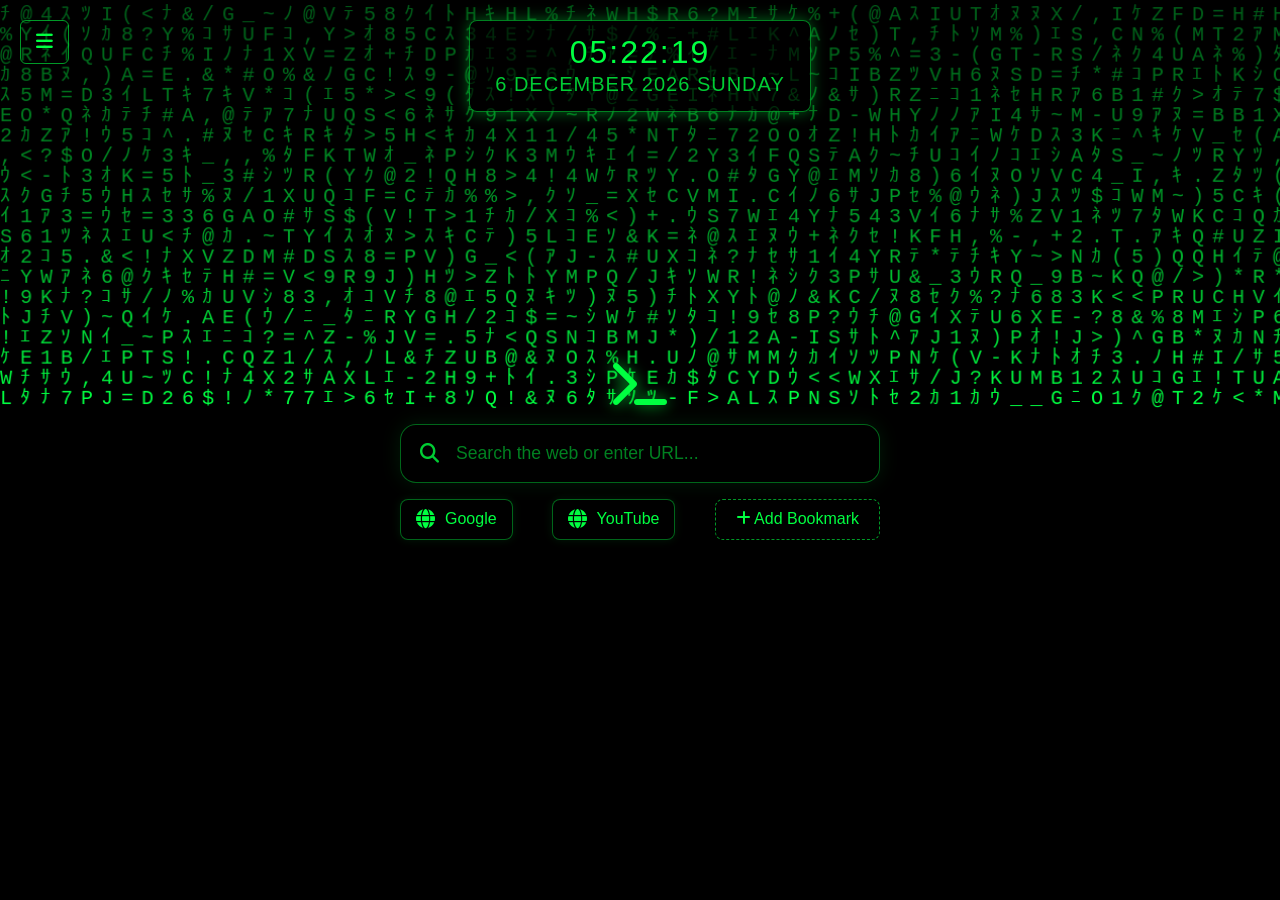
==== matrix_theme/index.html @ de6042d7 "restructured to accomodate more themes" ====
<!DOCTYPE html>
<html lang="en">

<head>
    <meta charset="UTF-8">
    <meta name="viewport" content="width=device-width, initial-scale=1.0">
    <title>New Tab</title>
    <link rel="stylesheet" href="https://cdnjs.cloudflare.com/ajax/libs/font-awesome/6.5.2/css/all.min.css"
        integrity="sha512-SnH5WK+bZxgPHs44uWIX+LLJAJ9/2PkPKZ5QiAj6Ta86w+fsb2TkcmfRyVX3pBnMFcV7oQPJkl9QevSCWr3W6A=="
        crossorigin="anonymous" referrerpolicy="no-referrer" />
    <link rel="stylesheet" href="style.css">
</head>

<body>
    <canvas id="matrixCanvas"></canvas>

    <div class="hamburger-menu">
        <button id="menuToggle" class="menu-toggle">
            <i class="fas fa-bars"></i>
        </button>
        <div class="matrix-controls hidden" id="matrixControls">
            <div class="control-group">
                <label for="colorPicker">Theme:</label>
                <input type="color" id="colorPicker" value="#00FF41">
            </div>
            <div class="control-group">
                <label for="bgColorPicker">Background:</label>
                <input type="color" id="bgColorPicker" value="#000000">
            </div>
            <div class="control-group">
                <label for="timeFormatToggle">Time Format:</label>
                <div class="toggle-container">
                    <input type="checkbox" id="timeFormatToggle">
                    <label class="toggle-switch" for="timeFormatToggle">
                        <span class="toggle-knob"></span>
                    </label>
                </div>
            </div>
            <div class="control-group">
                <label for="secondsToggle">Show Seconds:</label>
                <div class="toggle-container">
                    <input type="checkbox" id="secondsToggle" checked>
                    <label class="toggle-switch" for="secondsToggle">
                        <span class="toggle-knob"></span>
                    </label>
                </div>
            </div>
            <div class="control-group">
                <label for="speedSlider">Speed:</label>
                <input type="range" id="speedSlider" min="1" max="20" value="5">
                <span id="speedValue">5</span>
            </div>
            <div class="control-group">
                <label for="fontSizeSlider">Rain Size:</label>
                <input type="range" id="fontSizeSlider" min="10" max="30" value="16">
                <span id="fontSizeValue">16</span>
            </div>
            <div class="control-group" style="justify-content: center; margin-top: 10px;">
                <button id="resetSettingsBtn" class="add-bookmark-btn"
                    style="width: 100%; border-style: solid; padding: 8px;">Reset to Default</button>
            </div>
        </div>
    </div>

    <div class="center-container">
        <div id="digitalClock" class="digital-clock"></div>
        <div class="brand-title">
            <i class="fas fa-terminal logo-icon"></i>
        </div>
        <div class="search-container">
            <div class="search-bar-wrapper">
                <i class="fas fa-search search-icon"></i>
                <input type="text" id="passwordField" placeholder="Search the web or enter URL..." autocomplete="off">
            </div>
        </div>

        <div class="bookmarks-container" id="bookmarksContainer">
            <!-- Bookmarks injected by JS -->
            <button id="addBookmarkBtn" class="add-bookmark-btn"><i class="fas fa-plus"></i> Add Bookmark</button>
        </div>
    </div>

    <!-- Bookmark Modal -->
    <div class="modal-overlay" id="bookmarkModal">
        <div class="modal-content">
            <h3 id="modalTitle">Add Bookmark</h3>
            <input type="hidden" id="bookmarkId">
            <input type="text" id="bookmarkName" placeholder="Bookmark Name" autocomplete="off">
            <input type="text" id="bookmarkUrl" placeholder="URL (e.g. https://example.com)" autocomplete="off">
            <div class="modal-actions">
                <button class="btn-cancel" id="cancelBookmarkBtn">Cancel</button>
                <button class="btn-save" id="saveBookmarkBtn">Save</button>
            </div>
        </div>
    </div>
</body>
<script src="./script.js"></script>

</html>
---- matrix_theme/style.css ----
:root {
    --theme-color: #00FF41;
    --bg-color: #000000;
    --bg-color-rgb: 0, 0, 0;
    /* Default Matrix green, will be updated by JS */
    --ui-font: 'Segoe UI', Tahoma, Geneva, Verdana, sans-serif;
}

body {
    margin: 0;
    overflow: hidden;
    background-color: var(--bg-color);
    font-family: 'Courier New', Courier, monospace;
    color: #fff;
    display: flex;
    justify-content: center;
    align-items: center;
    min-height: 100vh;
}

canvas {
    display: block;
    position: fixed;
    top: 0;
    left: 0;
    z-index: -1;
    width: 101vw;
    /* Behind everything */
}

/* Hamburger Menu Styles */
.hamburger-menu {
    position: fixed;
    top: 1.25rem;
    left: 1.25rem;
    z-index: 101;
    /* Ensure it's above the controls when visible */
    display: flex;
    flex-direction: column;
    align-items: flex-start;
    /* Align the button to the start */
}

.menu-toggle {
    background-color: transparent;
    border: 1px solid rgba(var(--theme-color-rgb), 0.6);
    color: var(--theme-color);
    padding: 10px 15px;
    border-radius: 6px;
    cursor: pointer;
    font-size: 1.2em;
    transition: background-color 0.3s ease, color 0.3s ease, box-shadow 0.3s ease;
}

.menu-toggle:hover {
    background-color: var(--bg-color);
    color: var(--theme-color);
    box-shadow: 0 0 10px rgba(var(--theme-color-rgb), 0.7);
}

.menu-toggle:active {
    transform: translateY(1px);
}

.matrix-controls {
    background-color: rgba(var(--bg-color-rgb), 0.85);
    padding: 15px;
    border-radius: 8px;
    margin-top: 10px;
    /* Space between button and controls */
    border: 1px solid rgba(var(--theme-color-rgb), 0.3);
    box-shadow: 0 0 15px rgba(var(--theme-color-rgb), 0.2);
    display: flex;
    flex-direction: column;
    gap: 12px;
    width: fit-content;
    /* Adjust width to content */
}

.matrix-controls.hidden {
    display: none !important;
}

.control-group {
    display: flex;
    align-items: center;
    gap: 10px;
    font-family: var(--ui-font);
    font-size: 0.9em;
    color: var(--theme-color);
}

.control-group>label {
    min-width: 90px;
    color: var(--theme-color);
}

.control-group input[type="range"] {
    flex-grow: 1;
    accent-color: var(--theme-color);
    /* Styles the slider thumb and track */
}

.control-group input[type="color"] {
    width: 35px;
    height: 25px;
    border: 1px solid rgba(var(--theme-color-rgb), 0.5);
    border-radius: 4px;
    cursor: pointer;
    background-color: transparent;
}

.control-group input[type="color"]::-webkit-color-swatch-wrapper {
    padding: 0;
}

.control-group input[type="color"]::-webkit-color-swatch {
    border: none;
    border-radius: 3px;
}

/* Toggle Switch Styles */
.toggle-container {
    position: relative;
    width: 40px;
    height: 20px;
}

.toggle-switch {
    position: absolute;
    cursor: pointer;
    top: 0;
    left: 0;
    right: 0;
    bottom: 0;
    background-color: #ccc;
    border-radius: 20px;
    transition: background-color 0.3s;
}

.toggle-switch::before {
    position: absolute;
    content: "";
    height: 16px;
    width: 16px;
    left: 2px;
    bottom: 2px;
    background-color: white;
    border-radius: 50%;
    transition: transform 0.3s;
}

input:checked+.toggle-switch {
    background-color: var(--theme-color);
}

input:checked+.toggle-switch::before {
    transform: translateX(20px);
}

input[type="checkbox"] {
    height: 0;
    width: 0;
    visibility: hidden;
}

.center-container {
    display: flex;
    flex-direction: column;
    align-items: center;
    /*gap: 30px;*/
    gap: 1rem;
    /* Gap between clock and login */
    z-index: 10;
}

.digital-clock {
    font-family: 'Orbitron', sans-serif;
    font-size: 2em;
    color: var(--theme-color);
    background-color: rgba(var(--bg-color-rgb), 0.6);
    padding: 15px 25px;
    border-radius: 8px;
    border: 1px solid rgba(var(--theme-color-rgb), 0.5);
    box-shadow: 0 0 15px rgba(var(--theme-color-rgb), 0.4);
    letter-spacing: 2px;
    /* min-width: 220px;  */
    text-align: center;


    position: absolute;
    top: 1.25rem;
    display: flex;
    flex-direction: column;
    align-items: center;
    gap: 5px;
}

.time-string {
    line-height: 1;
}

.date-string {
    font-size: 0.625em;
    font-family: var(--ui-font);
    font-weight: 300;
    letter-spacing: 1px;
    opacity: 0.8;
    text-transform: uppercase;
}

.search-container {
    display: flex;
    flex-direction: column;
    align-items: center;
    gap: 25px;
    width: 100%;
    min-width: 30rem;
    max-width: 35rem;
    /*max-width: 600px;*/
    font-family: var(--ui-font);
}

.logo-icon {
    font-size: 3em;
    color: var(--theme-color);
    text-shadow: 0 0 15px rgba(var(--theme-color-rgb), 0.8);
}

.brand-title span {
    font-family: 'Orbitron', 'Courier New', Courier, monospace;
    font-size: 2.2em;
    font-weight: 300;
    color: var(--theme-color);
    letter-spacing: 4px;
    text-shadow: 0 0 10px rgba(var(--theme-color-rgb), 0.5);
}

.search-bar-wrapper {
    position: relative;
    width: 100%;
    display: flex;
    align-items: center;
}

.search-icon {
    position: absolute;
    left: 20px;
    color: var(--theme-color);
    font-size: 1.2em;
    opacity: 0.8;
}

#passwordField {
    width: 100%;
    padding: 18px 20px 18px 55px;
    background-color: rgba(var(--bg-color-rgb), 0.85);
    border: 1px solid rgba(var(--theme-color-rgb), 0.4);
    border-radius: 1rem;
    color: var(--theme-color);
    font-size: 1.1em;
    font-family: var(--ui-font);
    box-sizing: border-box;
    transition: all 0.3s ease;
    box-shadow: 0 0 20px rgba(var(--theme-color-rgb), 0.1);
}

#passwordField::placeholder {
    color: var(--theme-color);
    opacity: 0.5;
}

#passwordField:focus {
    outline: none;
    border-color: var(--theme-color);
    box-shadow: 0 0 25px rgba(var(--theme-color-rgb), 0.4);
    background-color: rgba(var(--bg-color-rgb), 0.95);
}

.top-right-controls {
    position: fixed;
    top: 20px;
    right: 20px;
    z-index: 100;
    display: flex;
    gap: 10px;
}

.top-right-controls button {
    background-color: transparent;
    border: 1px solid rgba(var(--theme-color-rgb), 0.6);
    color: var(--theme-color);
    padding: 10px 15px;
    border-radius: 6px;
    cursor: pointer;
    font-family: var(--ui-font);
    font-size: 0.9em;
    transition: background-color 0.3s ease, color 0.3s ease, box-shadow 0.3s ease;
}

.top-right-controls button i {
    margin-right: 8px;
}

.top-right-controls button:hover {
    background-color: var(--theme-color);
    color: #000;
    /* Black text on theme color background */
    box-shadow: 0 0 10px rgba(var(--theme-color-rgb), 0.7);
}

.top-right-controls button:active {
    transform: translateY(1px);
}

/* Bookmarks Styles */
.bookmarks-container {
    display: flex;
    flex-wrap: wrap;
    gap: 15px;
    width: 100%;
    min-width: 30rem;
    max-width: 35rem;
    justify-content: space-between;
    /* margin-top: 10px; */
    z-index: 10;
}

.bookmark-item {
    background-color: rgba(var(--bg-color-rgb), 0.8);
    border: 1px solid rgba(var(--theme-color-rgb), 0.4);
    padding: 10px 15px;
    border-radius: 8px;
    display: flex;
    align-items: center;
    gap: 10px;
    color: var(--theme-color);
    text-decoration: none;
    transition: all 0.3s ease;
    font-family: var(--ui-font);
    position: relative;
    box-shadow: 0 0 10px rgba(var(--theme-color-rgb), 0.1);
}

.bookmark-item:hover {
    background-color: var(--theme-color);
    color: #000;
    box-shadow: 0 0 15px rgba(var(--theme-color-rgb), 0.5);
}

.bookmark-item i.favicon {
    font-size: 1.2em;
}

.bookmark-item:hover .bookmark-actions {
    display: flex;
}

.bookmark-actions {
    display: none;
    position: absolute;
    top: -10px;
    right: -10px;
    gap: 5px;
}

.bookmark-actions button {
    background-color: #000;
    color: var(--theme-color);
    border: 1px solid var(--theme-color);
    border-radius: 50%;
    width: 24px;
    height: 24px;
    font-size: 10px;
    cursor: pointer;
    display: flex;
    justify-content: center;
    align-items: center;
    transition: all 0.2s;
    padding: 0;
}

.bookmark-actions button:hover {
    background-color: var(--theme-color);
    color: #000;
}

.add-bookmark-btn {
    background-color: transparent;
    border: 1px dashed rgba(var(--theme-color-rgb), 0.6);
    color: var(--theme-color);
    padding: 10px 20px;
    border-radius: 8px;
    cursor: pointer;
    font-family: var(--ui-font);
    font-size: 1em;
    transition: all 0.3s ease;
}

.add-bookmark-btn:hover {
    background-color: rgba(var(--theme-color-rgb), 0.1);
    border-style: solid;
    box-shadow: 0 0 10px rgba(var(--theme-color-rgb), 0.3);
}

/* Modal styles */
.modal-overlay {
    position: fixed;
    top: 0;
    left: 0;
    width: 100vw;
    height: 100vh;
    background-color: rgba(var(--bg-color-rgb), 0.8);
    display: none;
    justify-content: center;
    align-items: center;
    z-index: 1000;
    opacity: 0;
    transition: opacity 0.3s ease;
}

.modal-overlay.active {
    display: flex;
    opacity: 1;
}

.modal-content {
    background-color: rgba(var(--bg-color-rgb), 0.95);
    padding: 30px;
    border-radius: 12px;
    border: 1px solid var(--theme-color);
    box-shadow: 0 0 30px rgba(var(--theme-color-rgb), 0.4);
    display: flex;
    flex-direction: column;
    gap: 15px;
    width: 300px;
    font-family: var(--ui-font);
    transform: translateY(-20px);
    transition: transform 0.3s ease;
}

.modal-overlay.active .modal-content {
    transform: translateY(0);
}

.modal-content h3 {
    color: var(--theme-color);
    margin: 0 0 10px 0;
    text-align: center;
    font-weight: 400;
}

.modal-content input {
    width: 100%;
    padding: 12px 15px;
    background-color: rgba(var(--bg-color-rgb), 0.5);
    border: 1px solid rgba(var(--theme-color-rgb), 0.5);
    border-radius: 6px;
    color: var(--theme-color);
    font-family: var(--ui-font);
    box-sizing: border-box;
    transition: border-color 0.3s ease, box-shadow 0.3s ease;
}

.modal-content input:focus {
    outline: none;
    border-color: var(--theme-color);
    box-shadow: 0 0 10px rgba(var(--theme-color-rgb), 0.6);
}

.modal-actions {
    display: flex;
    justify-content: space-between;
    margin-top: 15px;
}

.modal-actions button {
    padding: 10px 20px;
    border-radius: 6px;
    cursor: pointer;
    font-family: var(--ui-font);
    font-weight: bold;
    transition: all 0.3s;
}

.btn-save {
    background-color: var(--theme-color);
    color: #000;
    border: 1px solid var(--theme-color);
}

.btn-cancel {
    background-color: transparent;
    color: var(--theme-color);
    border: 1px solid rgba(var(--theme-color-rgb), 0.6);
}

.btn-save:hover {
    box-shadow: 0 0 15px rgba(var(--theme-color-rgb), 0.8);
    background-color: #fff;
}

.btn-cancel:hover {
    background-color: rgba(var(--theme-color-rgb), 0.2);
}
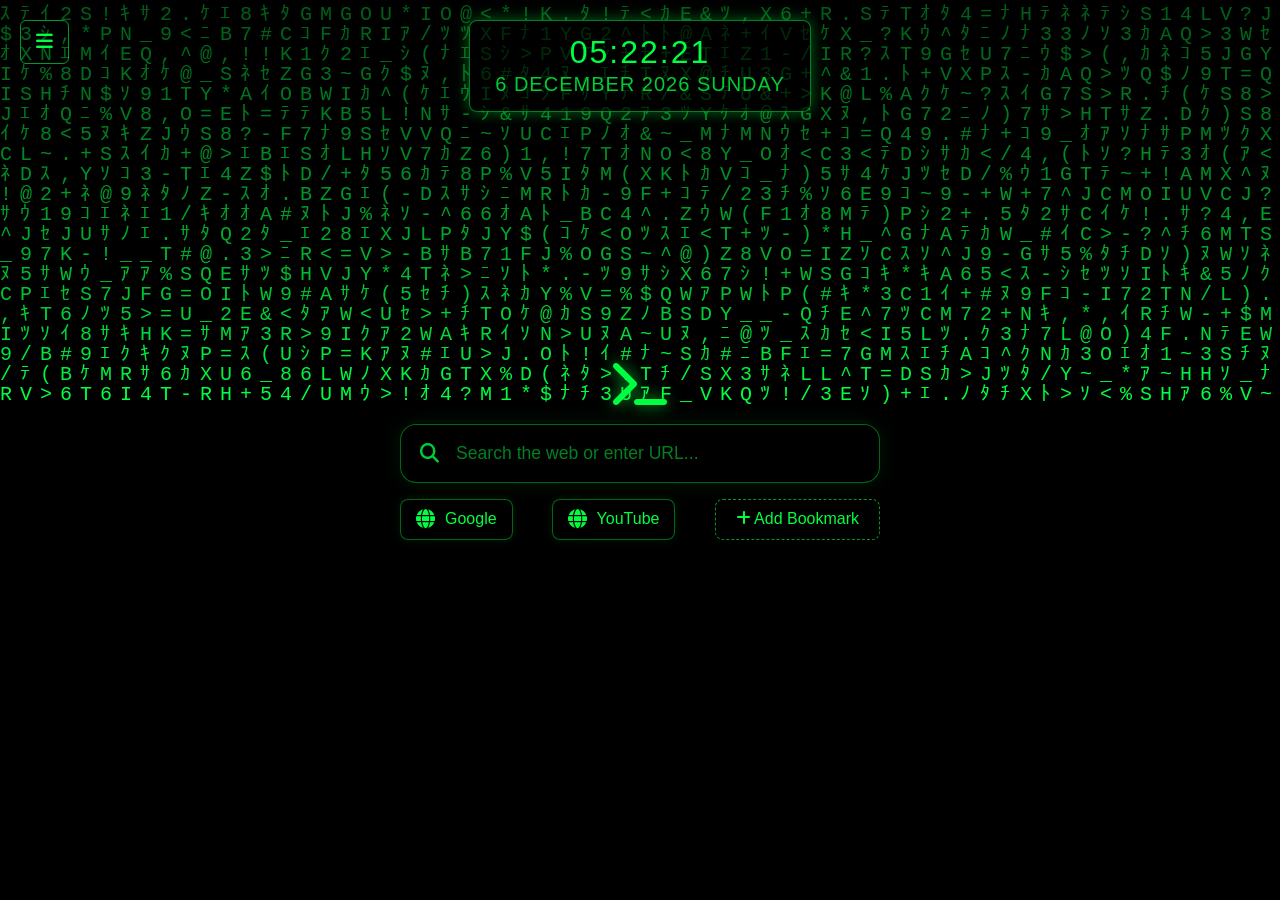
==== commit 08fcb52f: "font size slider range change" ====
--- a/matrix_theme/index.html
+++ b/matrix_theme/index.html
@@ -52,7 +52,7 @@
             </div>
             <div class="control-group">
                 <label for="fontSizeSlider">Rain Size:</label>
-                <input type="range" id="fontSizeSlider" min="10" max="30" value="16">
+                <input type="range" id="fontSizeSlider" min="20" max="40" value="16">
                 <span id="fontSizeValue">16</span>
             </div>
             <div class="control-group" style="justify-content: center; margin-top: 10px;">
@@ -96,4 +96,4 @@
 </body>
 <script src="./script.js"></script>
 
-</html>+</html>
--- a/matrix_theme/style.css
+++ b/matrix_theme/style.css
@@ -24,7 +24,7 @@
     top: 0;
     left: 0;
     z-index: -1;
-    width: 101vw;
+    width: 100vw;
     /* Behind everything */
 }
 
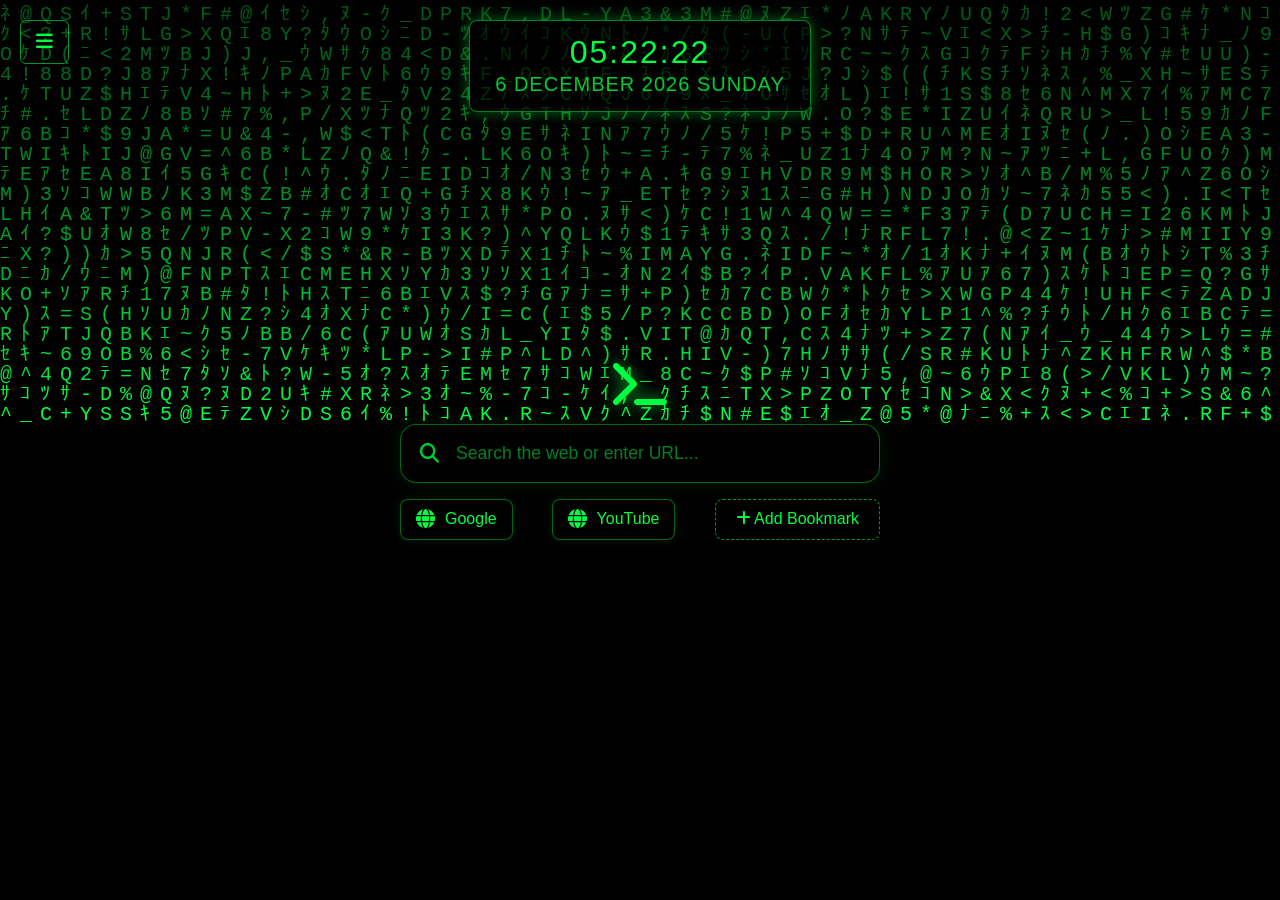
==== commit b9dc49b2: "added some frontend group for bookmark" ====
--- a/matrix_theme/index.html
+++ b/matrix_theme/index.html
@@ -87,6 +87,31 @@
             <input type="hidden" id="bookmarkId">
             <input type="text" id="bookmarkName" placeholder="Bookmark Name" autocomplete="off">
             <input type="text" id="bookmarkUrl" placeholder="URL (e.g. https://example.com)" autocomplete="off">
+            <div id="modalgroupout">
+                <div id="modalgroup">
+                    <input type="text" id="groupName" placeholder="Group Name (Leave empty for no group) " autocomplete="off">
+                    <button class="btn-group" id="groupBookmarkBtn"><i class="fa fa-chevron-down" aria-hidden="true"></i></button>
+                </div>
+                <ul id="modalselect">
+                    <li data-value="None">Volvo</li>
+                    <li data-value="saab">Saab</li>
+                    <li data-value="mercedes">Falana Dhimaka</li>
+                    <li data-value="audi">Audi</li>
+                    <li data-value="audi">Audi</li>
+                    <li data-value="audi">Audi</li>
+                    <li data-value="audi">Audi</li>
+                    <li data-value="audi">Audi</li>
+                    <li data-value="audi">Audi</li>
+                    <li data-value="audi">Audi</li>
+                    <li data-value="audi">Audi</li>
+                    <li data-value="audi">Audi</li>
+                    <li data-value="audi">Audi</li>
+                    <li data-value="audi">Audi</li>
+                    <li data-value="audi">Audi</li>
+                    <li data-value="audi">Audi</li>
+                    <li data-value="audi">Audi</li>
+                </ul>
+            </div>
             <div class="modal-actions">
                 <button class="btn-cancel" id="cancelBookmarkBtn">Cancel</button>
                 <button class="btn-save" id="saveBookmarkBtn">Save</button>
--- a/matrix_theme/style.css
+++ b/matrix_theme/style.css
@@ -426,14 +426,14 @@
 
 .modal-content {
     background-color: rgba(var(--bg-color-rgb), 0.95);
-    padding: 30px;
-    border-radius: 12px;
+    padding: 2rem;
+    border-radius: 0.75rem;
     border: 1px solid var(--theme-color);
-    box-shadow: 0 0 30px rgba(var(--theme-color-rgb), 0.4);
+    box-shadow: 0 0 2rem rgba(var(--theme-color-rgb), 0.4);
     display: flex;
     flex-direction: column;
-    gap: 15px;
-    width: 300px;
+    gap: 1rem;
+    width: 20rem;
     font-family: var(--ui-font);
     transform: translateY(-20px);
     transition: transform 0.3s ease;
@@ -503,3 +503,67 @@
 .btn-cancel:hover {
     background-color: rgba(var(--theme-color-rgb), 0.2);
 }
+
+#modalgroup{
+    display: flex;
+    gap: 0.25rem;
+}
+
+#groupBookmarkBtn{
+    background: none;
+    border: none;
+}
+
+#groupBookmarkBtn>i{
+    color: var(--theme-color);
+}
+
+#modalselect{
+    display: none;
+    background-color: var(--bg-color);
+    border-radius: 6px;
+    border: 1px solid rgba(var(--theme-color-rgb), 0.5);
+    color: var(--theme-color);
+    padding: 12px 15px;
+    box-sizing: border-box;
+    text-decoration: none;
+    list-style: none;
+    width: 100%;
+    transition: all 0.3s ease;
+    min-height: auto;
+    max-height: 15rem;
+    overflow-y: scroll;
+    overflow-x: hidden;
+}
+
+#modalselect.modalgroupactive{
+    display: block;
+    transition: all 0.3s ease;
+}
+
+#modalselect>li{
+    padding: 0.5rem 0;
+    word-wrap: break-word;
+    position: relative;
+    cursor: pointer;
+}
+
+#modalselect>li::after{
+    position: absolute;
+    content: '';
+    width: 100%;
+    bottom: 0;
+    left: 0;
+    height: 1px;
+    background-color: var(--theme-color);
+    opacity: 0.5;
+}
+
+#modalselect>li:last-child::after{
+    width: 0%;
+}
+
+#modalselect>li:hover{
+    font-size: 1.125rem;
+    transition: all 0.3s ease;
+}
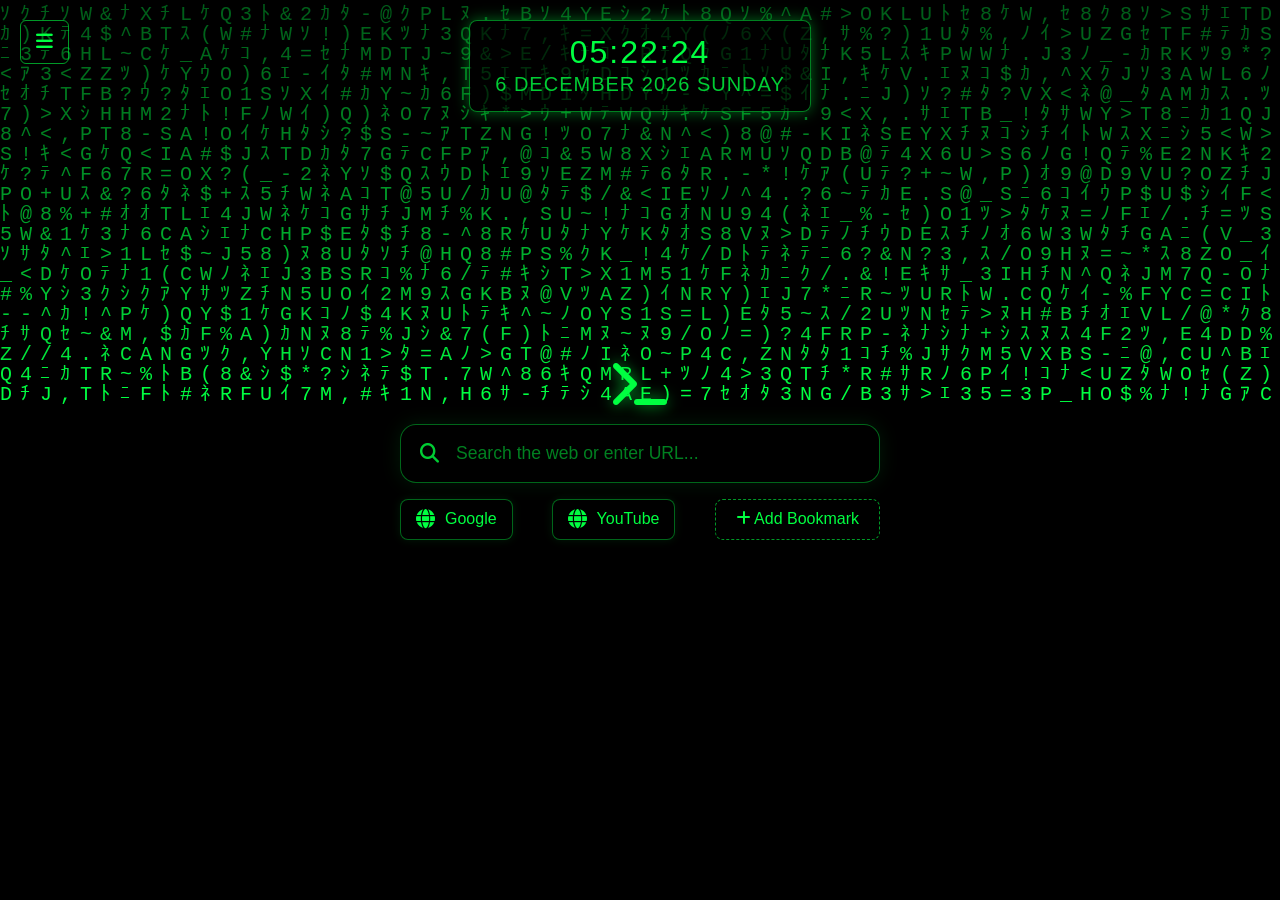
==== commit 9e353021: "laid the logic for adding and updating groups" ====
--- a/matrix_theme/index.html
+++ b/matrix_theme/index.html
@@ -89,27 +89,11 @@
             <input type="text" id="bookmarkUrl" placeholder="URL (e.g. https://example.com)" autocomplete="off">
             <div id="modalgroupout">
                 <div id="modalgroup">
-                    <input type="text" id="groupName" placeholder="Group Name (Leave empty for no group) " autocomplete="off">
+                    <input type="text" id="groupName" data-value="" placeholder="Group Name (Leave empty for no group) " autocomplete="off">
                     <button class="btn-group" id="groupBookmarkBtn"><i class="fa fa-chevron-down" aria-hidden="true"></i></button>
                 </div>
                 <ul id="modalselect">
-                    <li data-value="None">Volvo</li>
-                    <li data-value="saab">Saab</li>
-                    <li data-value="mercedes">Falana Dhimaka</li>
-                    <li data-value="audi">Audi</li>
-                    <li data-value="audi">Audi</li>
-                    <li data-value="audi">Audi</li>
-                    <li data-value="audi">Audi</li>
-                    <li data-value="audi">Audi</li>
-                    <li data-value="audi">Audi</li>
-                    <li data-value="audi">Audi</li>
-                    <li data-value="audi">Audi</li>
-                    <li data-value="audi">Audi</li>
-                    <li data-value="audi">Audi</li>
-                    <li data-value="audi">Audi</li>
-                    <li data-value="audi">Audi</li>
-                    <li data-value="audi">Audi</li>
-                    <li data-value="audi">Audi</li>
+                    <li data-value="None">None</li>
                 </ul>
             </div>
             <div class="modal-actions">
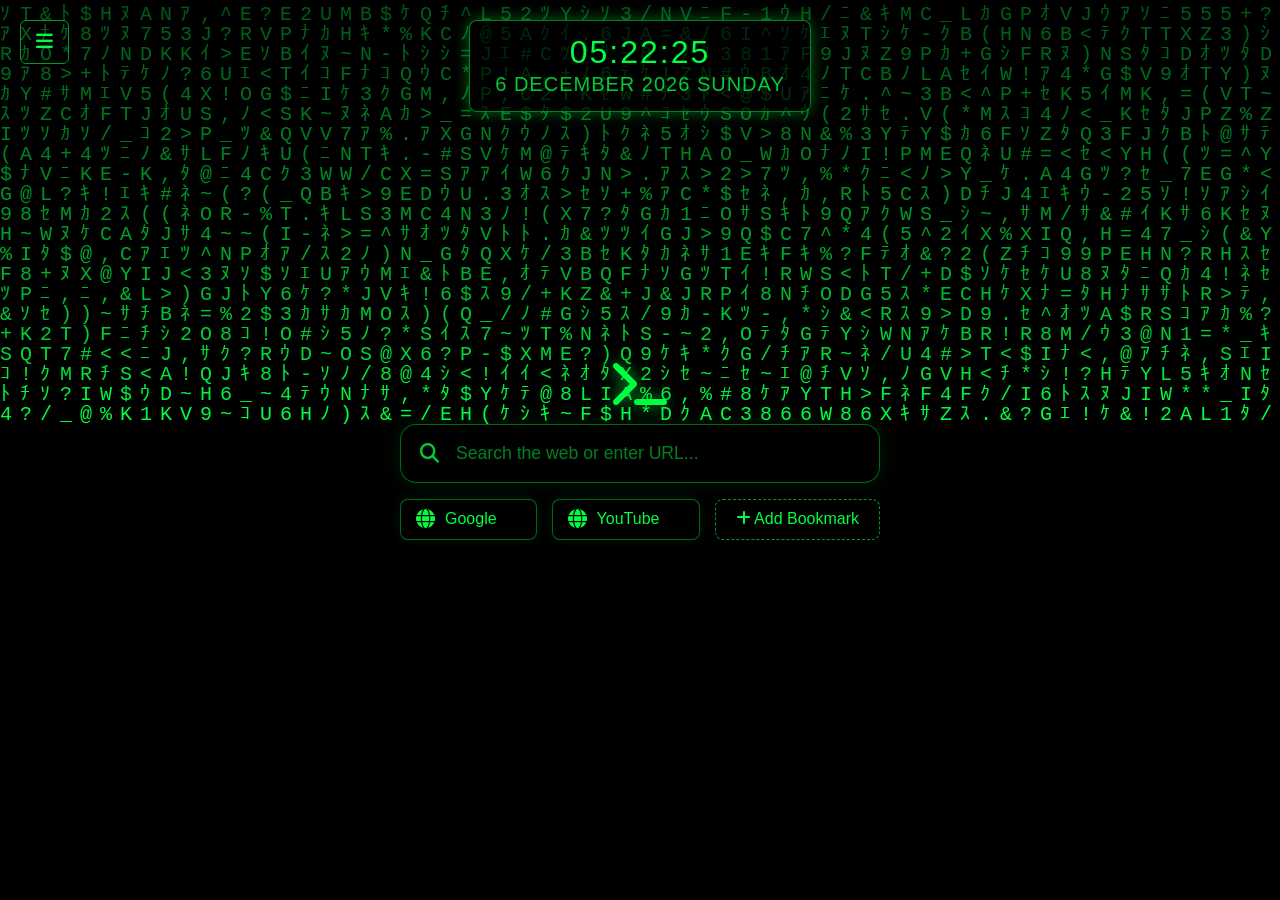
==== commit 36eb7d18: "js for polluting the frontend with groups folders" ====
--- a/matrix_theme/index.html
+++ b/matrix_theme/index.html
@@ -89,8 +89,10 @@
             <input type="text" id="bookmarkUrl" placeholder="URL (e.g. https://example.com)" autocomplete="off">
             <div id="modalgroupout">
                 <div id="modalgroup">
-                    <input type="text" id="groupName" data-value="" placeholder="Group Name (Leave empty for no group) " autocomplete="off">
-                    <button class="btn-group" id="groupBookmarkBtn"><i class="fa fa-chevron-down" aria-hidden="true"></i></button>
+                    <input type="text" id="groupName" data-value="" placeholder="Group Name (Leave empty for no group) "
+                        autocomplete="off">
+                    <button class="btn-group" id="groupBookmarkBtn"><i class="fa fa-chevron-down"
+                            aria-hidden="true"></i></button>
                 </div>
                 <ul id="modalselect">
                     <li data-value="None">None</li>
@@ -105,4 +107,4 @@
 </body>
 <script src="./script.js"></script>
 
-</html>
+</html>
--- a/matrix_theme/style.css
+++ b/matrix_theme/style.css
@@ -340,6 +340,8 @@
     font-family: var(--ui-font);
     position: relative;
     box-shadow: 0 0 10px rgba(var(--theme-color-rgb), 0.1);
+    flex-grow: 2;
+    cursor: pointer;
 }
 
 .bookmark-item:hover {
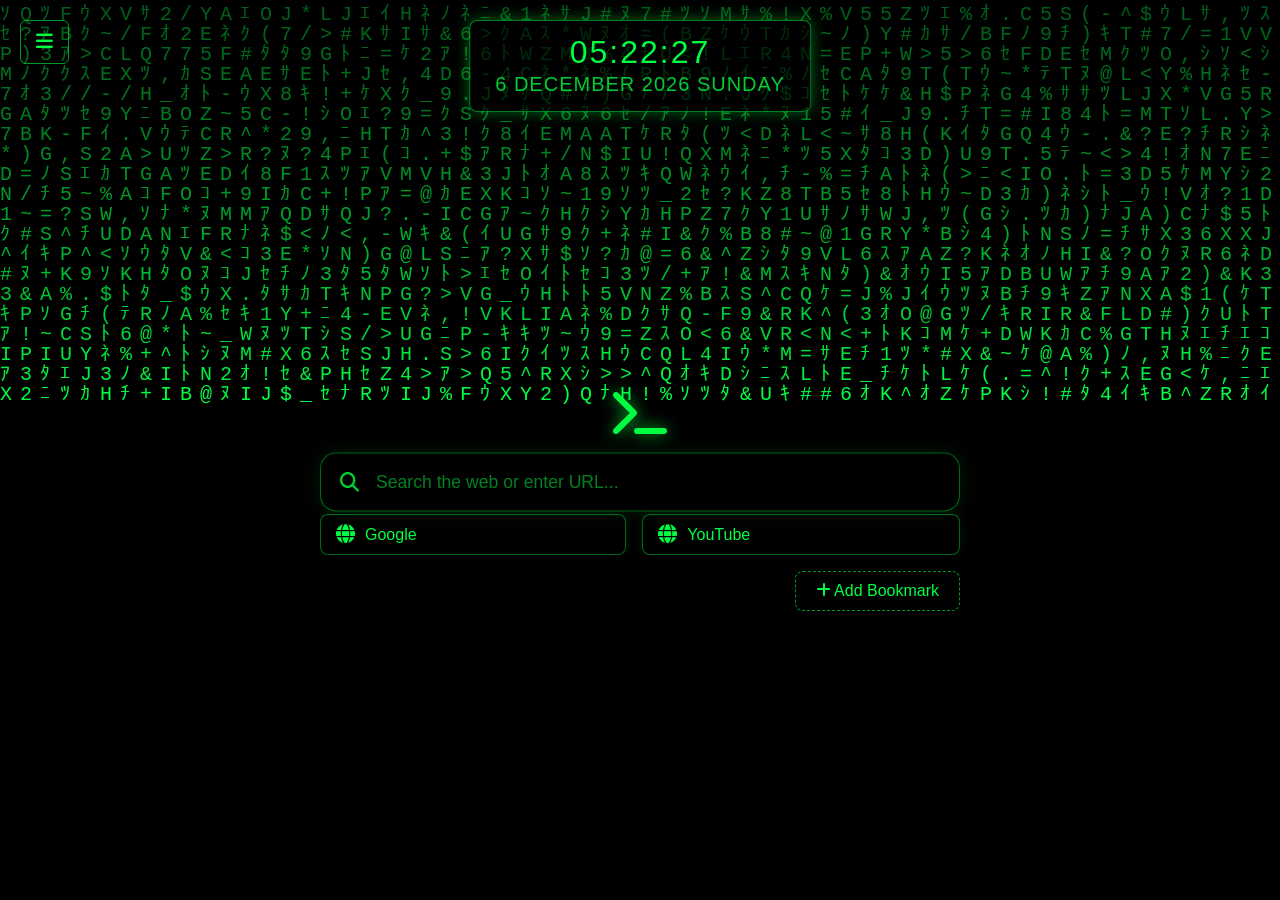
==== commit 053dac58: "Finalised the group bookmark feature" ====
--- a/matrix_theme/index.html
+++ b/matrix_theme/index.html
@@ -61,9 +61,9 @@
             </div>
         </div>
     </div>
+    <div id="digitalClock" class="digital-clock"></div>
+    <div class="center-container">
 
-    <div class="center-container">
-        <div id="digitalClock" class="digital-clock"></div>
         <div class="brand-title">
             <i class="fas fa-terminal logo-icon"></i>
         </div>
@@ -74,10 +74,15 @@
             </div>
         </div>
 
+
+    </div>
+
+    <div class="bookmarks-section">
         <div class="bookmarks-container" id="bookmarksContainer">
             <!-- Bookmarks injected by JS -->
-            <button id="addBookmarkBtn" class="add-bookmark-btn"><i class="fas fa-plus"></i> Add Bookmark</button>
+
         </div>
+        <button id="addBookmarkBtn" class="add-bookmark-btn"><i class="fas fa-plus"></i> Add Bookmark</button>
     </div>
 
     <!-- Bookmark Modal -->
@@ -104,6 +109,22 @@
             </div>
         </div>
     </div>
+
+    <!-- Bookmark group Modal -->
+    <div class="modal-overlay-group" id="bookmarkgroupModal">
+        <div class="modal-content">
+            <input type="text" id="groupNameModal" placeholder="Group Name" autocomplete="off">
+            <div class="bookmarks-container" id="bookmarksContainerGroup">
+                <!-- Bookmarks injected by JS -->
+
+
+            </div>
+            <div class="modal-actions">
+                <button class="btn-cancel" id="cancelBookmarkGroupBtn">Cancel</button>
+                <button class="btn-save" id="saveBookmarkGroupBtn">Save</button>
+            </div>
+        </div>
+    </div>
 </body>
 <script src="./script.js"></script>
 
--- a/matrix_theme/style.css
+++ b/matrix_theme/style.css
@@ -12,7 +12,8 @@
     background-color: var(--bg-color);
     font-family: 'Courier New', Courier, monospace;
     color: #fff;
-    display: flex;
+    /* display: flex; */
+    flex-direction: column;
     justify-content: center;
     align-items: center;
     min-height: 100vh;
@@ -165,12 +166,16 @@
 }
 
 .center-container {
-    display: flex;
-    flex-direction: column;
-    align-items: center;
-    /*gap: 30px;*/
+    position: absolute;
+    top: 50%;
+    left: 50%;
+    transform: translate(-50%, -50%);
+
+    display: flex;
+    flex-direction: column;
+    align-items: center;
     gap: 1rem;
-    /* Gap between clock and login */
+
     z-index: 10;
 }
 
@@ -186,8 +191,8 @@
     letter-spacing: 2px;
     /* min-width: 220px;  */
     text-align: center;
-
-
+    left: 50%;
+    transform: translateX(-50%);
     position: absolute;
     top: 1.25rem;
     display: flex;
@@ -215,8 +220,9 @@
     align-items: center;
     gap: 25px;
     width: 100%;
-    min-width: 30rem;
-    max-width: 35rem;
+    /* min-width: 30rem; */
+    /* max-width: 35rem; */
+    width: min(40rem, 90vw);
     /*max-width: 600px;*/
     font-family: var(--ui-font);
 }
@@ -314,16 +320,43 @@
 }
 
 /* Bookmarks Styles */
+.bookmarks-section{
+    position: absolute;
+
+    top: calc(50% + 3rem);
+    left: 50%;
+
+    transform: translateX(-50%);
+
+    width: min(40rem, 90vw);
+
+    display: flex;
+    flex-direction: column;
+
+    gap: 1rem;
+
+    max-height: calc(100vh - (50% + 5rem));
+}
+
 .bookmarks-container {
+    overflow-y: auto;
+    padding-top: 1rem;
+    padding-right: 1rem;
+    overflow-x: hidden;
+
     display: flex;
     flex-wrap: wrap;
-    gap: 15px;
+    gap: 1rem;
+
     width: 100%;
-    min-width: 30rem;
-    max-width: 35rem;
-    justify-content: space-between;
-    /* margin-top: 10px; */
-    z-index: 10;
+
+    max-height: 100%;
+
+}
+
+#bookmarksContainerGroup{
+    min-height: auto;
+    max-height: 50vh;
 }
 
 .bookmark-item {
@@ -388,6 +421,9 @@
 }
 
 .add-bookmark-btn {
+    /* position: fixed; */
+    /* bottom: 0; */
+    /* right: 0; */
     background-color: transparent;
     border: 1px dashed rgba(var(--theme-color-rgb), 0.6);
     color: var(--theme-color);
@@ -397,12 +433,39 @@
     font-family: var(--ui-font);
     font-size: 1em;
     transition: all 0.3s ease;
+    width: max-content;
+    align-self: flex-end;
 }
 
 .add-bookmark-btn:hover {
     background-color: rgba(var(--theme-color-rgb), 0.1);
     border-style: solid;
     box-shadow: 0 0 10px rgba(var(--theme-color-rgb), 0.3);
+}
+
+/* Modal group */
+
+.modal-overlay-group{
+    position: fixed;
+    top: 0;
+    left: 0;
+    width: 100vw;
+    height: 100vh;
+    background-color: rgba(var(--bg-color-rgb), 0.8);
+    justify-content: center;
+    align-items: center;
+    z-index: 10;
+    transition: opacity 0.3s ease;
+    /* display: flex; */
+
+    display: none;
+    opacity: 0;
+
+}
+
+.modal-overlay-group.active {
+    display: flex;
+    opacity: 1;
 }
 
 /* Modal styles */
@@ -426,6 +489,10 @@
     opacity: 1;
 }
 
+#bookmarkgroupModal>.modal-content{
+    width: min(30rem, 50vw);
+}
+
 .modal-content {
     background-color: rgba(var(--bg-color-rgb), 0.95);
     padding: 2rem;
